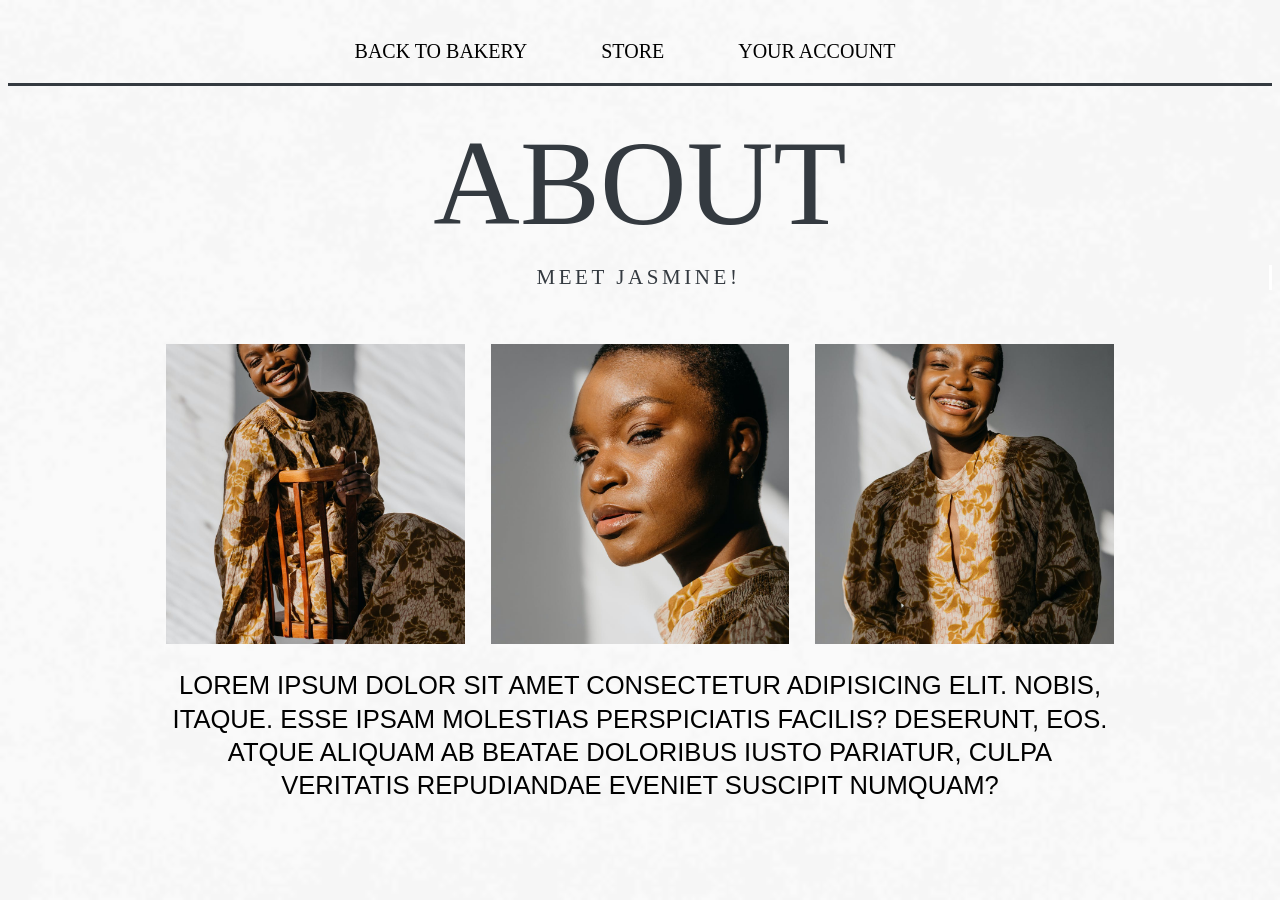
==== HTML/aboutpalette.html @ 1e2283ab "First push. Next would contain indeX" ====
<!DOCTYPE html>
<html lang="en">

<head>
    <meta charset="UTF-8">
    <meta http-equiv="X-UA-Compatible" content="IE=edge">
    <meta name="viewport" content="width=device-width, initial-scale=1.0">
    <title>About</title>
    <link rel="stylesheet" href="/your-path-to-fontawesome/css/fontawesome.css">
    <link rel="stylesheet" href="../CSS/palette.css">
    <link rel="stylesheet" href="../CSS/palette2.css">
    <style>

    </style>
</head>

<body>
    <div class="top-banner">
        <div>
            <ul class="underlineeffect">
                <li><a href="palettehomepage.html">BACK TO Bakery</a></li>
                <li><a href="gallerypalette.html">Store</a></li>
                <li><a href="youraccount.html">Your Account</a></li>
            </ul>
        </div>
    </div>

    <br>
    <h1 class="logo">About</h1>

    <!-- TYPEWRITER EFFECT FOR LOGO  -->
    <div class="typewriter">
        <p>meet jasmine!</p>
    </div>

    <br> <br> <br>

    <section class="xop-section">
        <div class="xop-wrapper">
            <div class="xop-container">
                <!-- <img src="../Images/founder.jpeg" alt="" class="jasmine"> -->
                <a class="project" href="paymentFrame.html">
                    <figure>
                        <img src="../Images/new1.jpeg" alt="White Plant" title="White Plant">
                        <figcaption style="background-color: #C3B197; color: black;">
                            <div>
                                <h3 style="color: #343A40;">Jasmine Young.</h3>
                                <p class="ctaa">24 </p>
                            </div>
                        </figcaption>
                    </figure>
                </a>
                <a class="project" href="paymentFrame.html">
                    <figure>
                        <img src="../Images/new3.jpeg" alt="White Plant" title="White Plant">
                        <figcaption style="background-color: #C3B197; color: black;">
                            <div>
                                <h3 style="color: #343A40;">Jasmine Young.</h3>
                                <p class="ctaa">24 </p>
                            </div>
                        </figcaption>
                    </figure>
                </a>
                <a class="project" href="paymentFrame.html">
                    <figure>
                        <img src="../Images/new2.jpeg" alt="White Plant" title="White Plant">
                        <figcaption style="background-color: #C3B197; color: black;">
                            <div>
                                <h3 style="color: #343A40;">Jasmine Young.</h3>
                                <p class="ctaa">24 </p>
                            </div>
                        </figcaption>
                    </figure>
                </a>
            </div>
            <div class="paragr">
                <p style="text-align: center;">Lorem ipsum dolor sit amet consectetur adipisicing elit. Nobis, itaque. Esse ipsam molestias perspiciatis facilis? Deserunt, eos. Atque aliquam ab beatae doloribus iusto pariatur, culpa veritatis repudiandae eveniet suscipit numquam?</p>
            </div>
    </section>
</body>

</html>
---- CSS/palette.css ----
/* FOR THE CONTACT US, GALLERY AT THE TOP, AND THE LOGO  */

body {
    font-family: "SimSun";
    text-transform: uppercase;
    background-color: white;
    background: url(../Images/mainBack.png);
    background-size: cover;
    /* width: 100%; */
    /* letter-spacing: .17em; */
    /* background-size: cover;
    background-blend-mode: overlay;
    background-repeat: no-repeat; */
    /* display: flex;
    align-items: center;
    justify-content: center;
    min-height: 100vh; */
}


/* ABOUT, GET IN TOUCH, YOUR ACCOUNT */

ul {
    flex-direction: column;
    align-items: start;
    list-style-type: none;
}

ul li {
    padding: 0px 0;
}

ul li a {
    position: relative;
    display: block;
    text-decoration: none;
    font-size: 20px;
    color: black;
    text-transform: uppercase;
    padding: 4px 0;
    transition: 0.5s;
}


/* underline effect */

.underlineeffect li a::after {
    position: absolute;
    content: "";
    width: 100%;
    height: 3px;
    top: 100%;
    left: 0;
    background-color: black;
    transition: transform 0.7s;
    transform: scaleX(0);
    transform-origin: initial;
}

li {
    list-style-type: none;
    top: 50px;
    right: 0px;
    float: none;
    margin-right: 70px;
    margin-top: 20px;
    display: inline-block;
}

ul li a:hover {
    color: rgb(66, 33, 33);
}

ul li a:hover::after {
    transform: scaleX(1);
    transform-origin: left;
}

.top-banner {
    border-style: solid;
    border-color: #343a40;
    text-align: center;
    border-top: 0px;
    border-left: 0px;
    border-right: 0px;
    margin: 0 auto;
    width: 100%;
    /* if problem arises, cut the two last lines */
}

.logo {
    font-size: 120px;
    font-weight: 20;
    text-align: center;
    font-family: "SimSun";
    text-transform: uppercase;
    color: #343a40;
    background-image: linear-gradient(to left, black);
    -webkit-background-clip: text;
    background-clip: text;
    float: unset;
    line-height: 0%;
}

.typewriter p {
    font-family: "SimSun";
    text-transform: uppercase;
    text-align: center;
    margin-top: 0.5%;
    font-size: 21px;
    color: #343a40;
    letter-spacing: .17em;
    margin: 0 auto;
    overflow: hidden;
    white-space: nowrap;
    border-right: .17em solid white;
    animation: typing 15.5s steps(70, end), blinking-cursor .5s step-end;
}

@keyframes typing {
    from {
        width: 0
    }
    to {
        width: 100%
    }
}

@keyframes blinking-cursor {
    from,
    to {
        border-color: transparent
    }
    50% {
        border-color: lavender
    }
    90% {
        border-color: transparent;
    }
}

.mainContent {
    width: 100%;
    max-width: 1024px;
    padding: 0 4%;
    padding-top: 100px;
    margin: 0 auto;
    display: flex;
    justify-content: center;
    align-items: center;
}

.card {
    width: 250px;
    max-width: 300px;
    min-width: 200px;
    height: 250px;
    background-color: #e2eafc;
    margin: 40px;
    border-radius: 7px;
    font-size: 17px;
    transition: all 1s;
    position: relative;
    display: flex;
    flex-direction: column;
    cursor: pointer;
    transition: 1s box-shadow;
    justify-content: center;
}

.icon {
    margin: 20px auto 0 auto;
    width: 100%;
    height: 80px;
    max-width: 80px;
    background-color: #e2eafc;
    display: flex;
    justify-content: center;
    align-items: center;
    color: #000407;
    background-position: 0px;
    background-size: 200px;
}

.card .title {
    width: 100%;
    margin: 0;
    text-align: center;
    margin-top: 30px;
    /* color: black; */
    font-weight: bold;
    letter-spacing: 1px;
    font-size: 24px;
    transition: all 0.3s ease;
    /* color: black; */
    font-weight: bold;
    font-family: 'Montserrat', sans-serif;
    ;
    text-transform: none;
    font-weight: light;
}

.card:hover {
    height: 270px;
}

.card:hover .text {
    transition: all 0.3s ease;
    opacity: 1;
    max-height: 125px;
}

.text {
    text-align: center;
    font-size: larger;
    color: #201f20;
    text-transform: none;
}

.jasmine {
    /* width: 70%; */
    /* height: 50%; */
}
---- CSS/palette2.css ----
/* FOR THE IMAGES  */
    /* @import url('https://fonts.googleapis.com/css?family=Maven+Pro'); */
    
    .xop-section {
        font-family: 'SimSun', sans-serif;
        font-weight: 500;
        font-size: 1.6rem;
        line-height: 1.3;
        /* margin: 0 0 4em; */
        margin: 0 auto;
        width: 75%;
        /* background-color: black; */
    }
    
    .project {
        display: block;
        width: 100%;
        text-decoration: none;
        margin: 1em 0;
        cursor: pointer;
        /* background-color: black; */
        background-color: #1B1F22;
    }
    
    figure {
        margin: 0;
        padding: 0;
    }
    
    .project figure img {
        width: 100%;
        display: block;
        object-fit: cover;
        height: 300px;
    }
    
    .project figcaption {
        padding: 1em;
        background: black;
        color: #fff;
    }
    
    .project h3 {
        color: white;
        margin: 0;
        font-size: 30px;
    }
    /* edited edited edited  */
    
    .cta {
        margin: .5em 0;
        font-size: 20px;
        /* border: 2px white; */
        border: 2px solid grey;
        display: inline-block;
        width: 200px;
        /* position: fixed; */
        /* font-weight: 100px; */
        border-radius: 0px 11px 0px 11px;
    }
    
    .cta:after {
        content: '\f061';
        font-family: "SimSun";
        /* display: inline-flex; */
        margin: 0 0 .5em .5em;
    }
    /* starts here  */
    
    .ctaa {
        margin: .5em 0;
        font-size: 20px;
        /* border: 2px white; */
        /* border: 2px solid grey;
        display: inline-block;
        width: 200px; */
        /* position: fixed; */
        /* font-weight: 100px; */
    }
    
    .ctaa:after {
        content: '\f061';
        font-family: "SimSun";
        /* display: inline-flex; */
        margin: 0 0 .5em .5em;
    }
    /*

When the browser is 960px or larger.

*/
    
    @media screen and (min-width: 960px) {
        .xop-wrapper {
            max-width: 960px;
            margin: 0 auto;
        }
        .xop-container {
            display: grid;
            grid-template-columns: repeat(3, 1fr);
            grid-gap: 1em;
        }
        /* .project:nth-child(1) {
grid-column: 1 / span 3; */
        /* } */
        .project {
            width: 100%;
            height: 300px;
            text-decoration: none;
            margin: 0;
            /* opacity: 0.2; */
        }
        .project figure {
            position: relative;
            overflow: hidden;
        }
        .project figure img {
            position: relative;
            z-index: 999;
            transition: transform 0.4s;
        }
        .project figure:hover img {
            transform: translateY(-100px);
        }
        .project figcaption {
            position: absolute;
            left: 0;
            bottom: -20px;
            padding: 20px;
            height: 90px;
            width: 100%;
            background: transparent;
        }
        /* .logo {
margin: 5% auto;
width: 75%;
font-size: 70px;
} */
        @media screen and (max-width: 500px) {
            .logo {
                font-size: 100px;
            }
            .acct {
                font-size: 100px;
            }
        }
    }
    /* @media screen and (max-width: 1100px) {
.logo {
font-size: 200px;
}
} */
    /* 
@media screen and (max-width: 350px) {
.logoo {
font-size: 60px;
font-style: bold;
margin: 5% auto;
width: 75%;
}
} */
    
    @media screen and (max-width: 400px) {
        .typewriter p {
            /* margin: 5% auto; */
            /* width: 75%; */
            font-size: 15px;
        }
        /* .logo {
            font-size: 80px;
        } */
    }
    
    @media screen and (max-width: 900px) {
        .logo {
            font-size: 90px;
        }
    }
    
    @media screen and (max-width: 420px) {
        .cake h1 {
            font-size: 60px;
        }
        .cupc h1 {
            font-size: 60px;
        }
        .dough h1 {
            font-size: 60px;
        }
        .past h1 {
            font-size: 60px;
        }
    }
    
    @media screen and (max-width: 322px) {
        .cake h1 {
            font-size: 50px;
        }
        .cta {
            width: 150px;
            /* text-align: center; */
        }
        div .logo {
            font-size: 50px;
        }
    }
    
    @media screen and (max-width: 281px) {
        .cooki h1 {
            font-size: 70px;
        }
        .dough h1 {
            font-size: 40px;
        }
        .past h1 {
            font-size: 50px;
        }
        .cta {
            width: 100px;
        }
        div .logo {
            font-size: 50px;
        }
    }
    /* figcaption .payment { */
    /* display: inline-block;
    width: 100px;
    /* with the display and width, it makes itself responsive without media query. the width gives the boxes equal widths */
    /* border-radius: 7px 7px 0 0;
    border: 2.5px solid grey;
    padding: 10px;
    background-color: rgb(226, 236, 245);
    text-align: center;
    font-family: -apple-system, BlinkMacSystemFont, 'Segoe UI', Roboto, Oxygen, Ubuntu, Cantarell, 'Open Sans', 'Helvetica Neue', sans-serif;
    color: green;
    text-decoration: none;
    */
    /* */
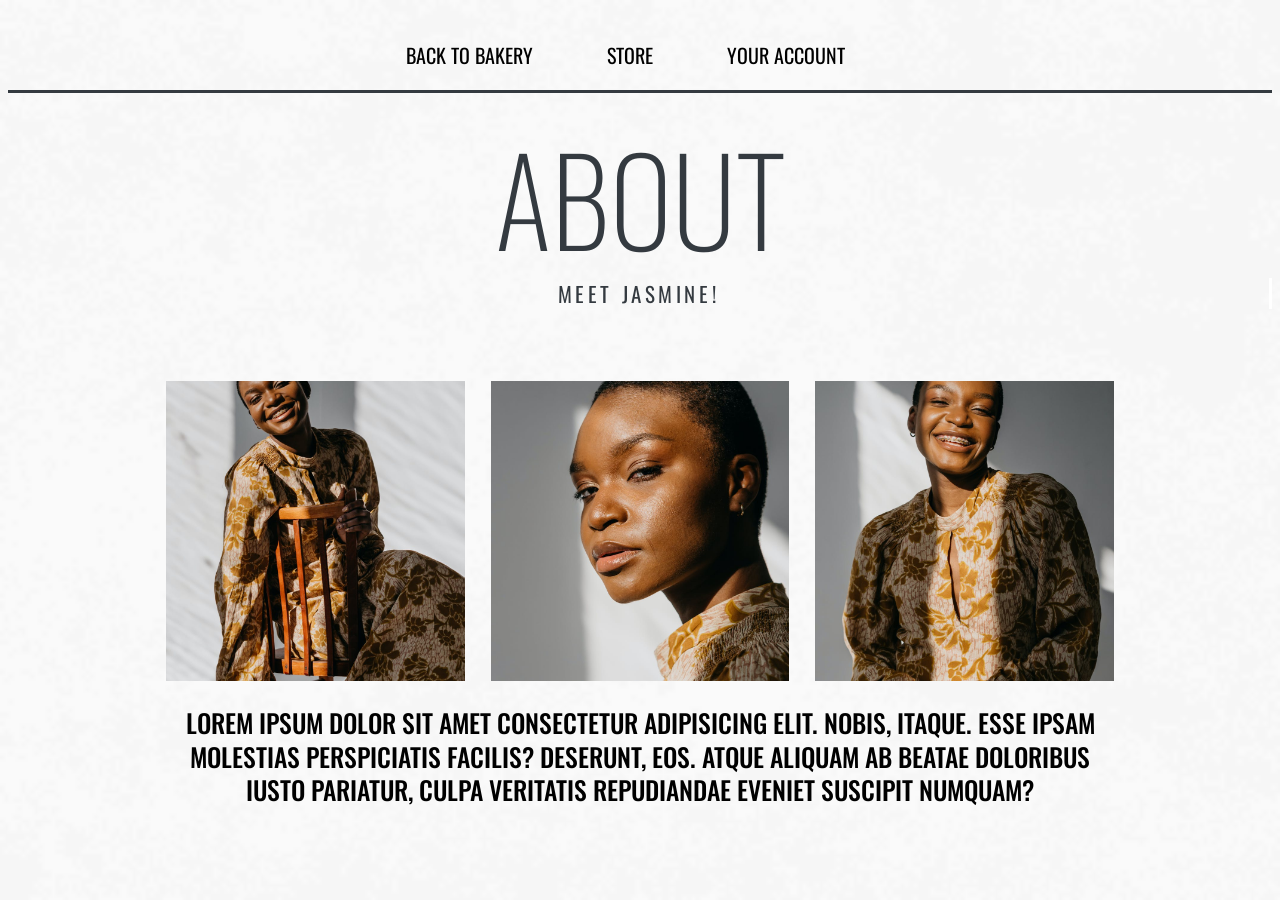
==== commit 9cbce59c: "My first commit" ====
--- a/HTML/aboutpalette.html
+++ b/HTML/aboutpalette.html
@@ -9,6 +9,7 @@
     <link rel="stylesheet" href="/your-path-to-fontawesome/css/fontawesome.css">
     <link rel="stylesheet" href="../CSS/palette.css">
     <link rel="stylesheet" href="../CSS/palette2.css">
+        <link rel="shortcut icon" type="image/png" href="../Images/kindpng_1542807.png">
     <style>
 
     </style>
--- a/CSS/palette.css
+++ b/CSS/palette.css
@@ -1,30 +1,22 @@
 /* FOR THE CONTACT US, GALLERY AT THE TOP, AND THE LOGO  */
-
+@import url('https://fonts.googleapis.com/css2?family=Oswald&display=swap');
 body {
-    font-family: "SimSun";
+    font-family: "SimSun", 'Oswald', sans-serif;
     text-transform: uppercase;
     background-color: white;
     background: url(../Images/mainBack.png);
     background-size: cover;
-    /* width: 100%; */
-    /* letter-spacing: .17em; */
-    /* background-size: cover;
-    background-blend-mode: overlay;
-    background-repeat: no-repeat; */
-    /* display: flex;
-    align-items: center;
-    justify-content: center;
-    min-height: 100vh; */
+ 
 }
 
 
 /* ABOUT, GET IN TOUCH, YOUR ACCOUNT */
 
-ul {
+/* ul {
     flex-direction: column;
     align-items: start;
     list-style-type: none;
-}
+} */
 
 ul li {
     padding: 0px 0;
@@ -92,7 +84,7 @@
     font-size: 120px;
     font-weight: 20;
     text-align: center;
-    font-family: "SimSun";
+    font-family: "SimSun", 'Oswald', sans-serif;
     text-transform: uppercase;
     color: #343a40;
     background-image: linear-gradient(to left, black);
@@ -103,7 +95,7 @@
 }
 
 .typewriter p {
-    font-family: "SimSun";
+    font-family: "SimSun", 'Oswald', sans-serif;
     text-transform: uppercase;
     text-align: center;
     margin-top: 0.5%;
@@ -194,8 +186,8 @@
     transition: all 0.3s ease;
     /* color: black; */
     font-weight: bold;
-    font-family: 'Montserrat', sans-serif;
-    ;
+    /* font-family: 'Montserrat', 'Oswald', sans-serif; */
+      font-family: "SimSun", 'Oswald', sans-serif;
     text-transform: none;
     font-weight: light;
 }
@@ -217,7 +209,8 @@
     text-transform: none;
 }
 
-.jasmine {
-    /* width: 70%; */
-    /* height: 50%; */
+@media screen and (max-width: 750px) {
+   html, body, *, div, p, .slog, .logo{
+           font-family: 'SimSun', 'Oswald', sans-serif;
+   }
 }
--- a/CSS/palette2.css
+++ b/CSS/palette2.css
@@ -1,8 +1,10 @@
     /* FOR THE IMAGES  */
     /* @import url('https://fonts.googleapis.com/css?family=Maven+Pro'); */
+
+    @import url('https://fonts.googleapis.com/css2?family=Oswald&display=swap');
     
     .xop-section {
-        font-family: 'SimSun', sans-serif;
+        font-family: 'SimSun', 'Oswald', sans-serif;
         font-weight: 500;
         font-size: 1.6rem;
         line-height: 1.3;
@@ -61,7 +63,7 @@
     
     .cta:after {
         content: '\f061';
-        font-family: "SimSun";
+        font-family: "SimSun", 'Oswald', sans-serif;
         /* display: inline-flex; */
         margin: 0 0 .5em .5em;
     }
@@ -80,7 +82,7 @@
     
     .ctaa:after {
         content: '\f061';
-        font-family: "SimSun";
+        font-family: "SimSun", 'Oswald', sans-serif;
         /* display: inline-flex; */
         margin: 0 0 .5em .5em;
     }
@@ -131,11 +133,7 @@
             width: 100%;
             background: transparent;
         }
-        /* .logo {
-margin: 5% auto;
-width: 75%;
-font-size: 70px;
-} */
+ 
         @media screen and (max-width: 500px) {
             .logo {
                 font-size: 100px;
@@ -145,36 +143,38 @@
             }
         }
     }
-    /* @media screen and (max-width: 1100px) {
-.logo {
-font-size: 200px;
-}
-} */
-    /* 
-@media screen and (max-width: 350px) {
-.logoo {
-font-size: 60px;
-font-style: bold;
-margin: 5% auto;
-width: 75%;
-}
-} */
     
     @media screen and (max-width: 400px) {
         .typewriter p {
-            /* margin: 5% auto; */
-            /* width: 75%; */
             font-size: 15px;
         }
-        /* .logo {
+        .acct h1{
+            margin-left: 10px;
             font-size: 80px;
-        } */
+        }      
+
     }
     
     @media screen and (max-width: 900px) {
         .logo {
             font-size: 90px;
         }
+        .acct h1{
+            font-size: 120px;
+            margin-left: 170px;
+        }
+    }
+    @media screen and (max-width: 920px) {
+        .acct h1{
+            font-size: 120px;
+            margin-left: 230px;
+        }
+    }
+    @media screen and (max-width: 550px) {
+        .acct h1{
+            font-size: 100px;
+            margin-left: 120px;
+        }
     }
     
     @media screen and (max-width: 420px) {
@@ -190,6 +190,12 @@
         .past h1 {
             font-size: 60px;
         }
+        .acct h1{
+            margin-left: 25px;
+        }
+        .typewriter p{
+            font-size: 15px;
+        }
     }
     
     @media screen and (max-width: 322px) {
@@ -198,7 +204,6 @@
         }
         .cta {
             width: 150px;
-            /* text-align: center; */
         }
         div .logo {
             font-size: 50px;
@@ -222,17 +227,17 @@
             font-size: 50px;
         }
     }
-    /* figcaption .payment { */
-    /* display: inline-block;
-    width: 100px;
-    /* with the display and width, it makes itself responsive without media query. the width gives the boxes equal widths */
-    /* border-radius: 7px 7px 0 0;
-    border: 2.5px solid grey;
-    padding: 10px;
-    background-color: rgb(226, 236, 245);
-    text-align: center;
-    font-family: -apple-system, BlinkMacSystemFont, 'Segoe UI', Roboto, Oxygen, Ubuntu, Cantarell, 'Open Sans', 'Helvetica Neue', sans-serif;
-    color: green;
-    text-decoration: none;
-    */
-    /* */+/* 
+    .underlineeffect{
+        display: flex;
+        position: relative;
+        justify-content: center;
+    }
+
+
+    .underlineeffect .extremeEnd{
+        color: green;
+        background-color: aqua;
+        position: absolute;
+        top: 0;
+    } */
